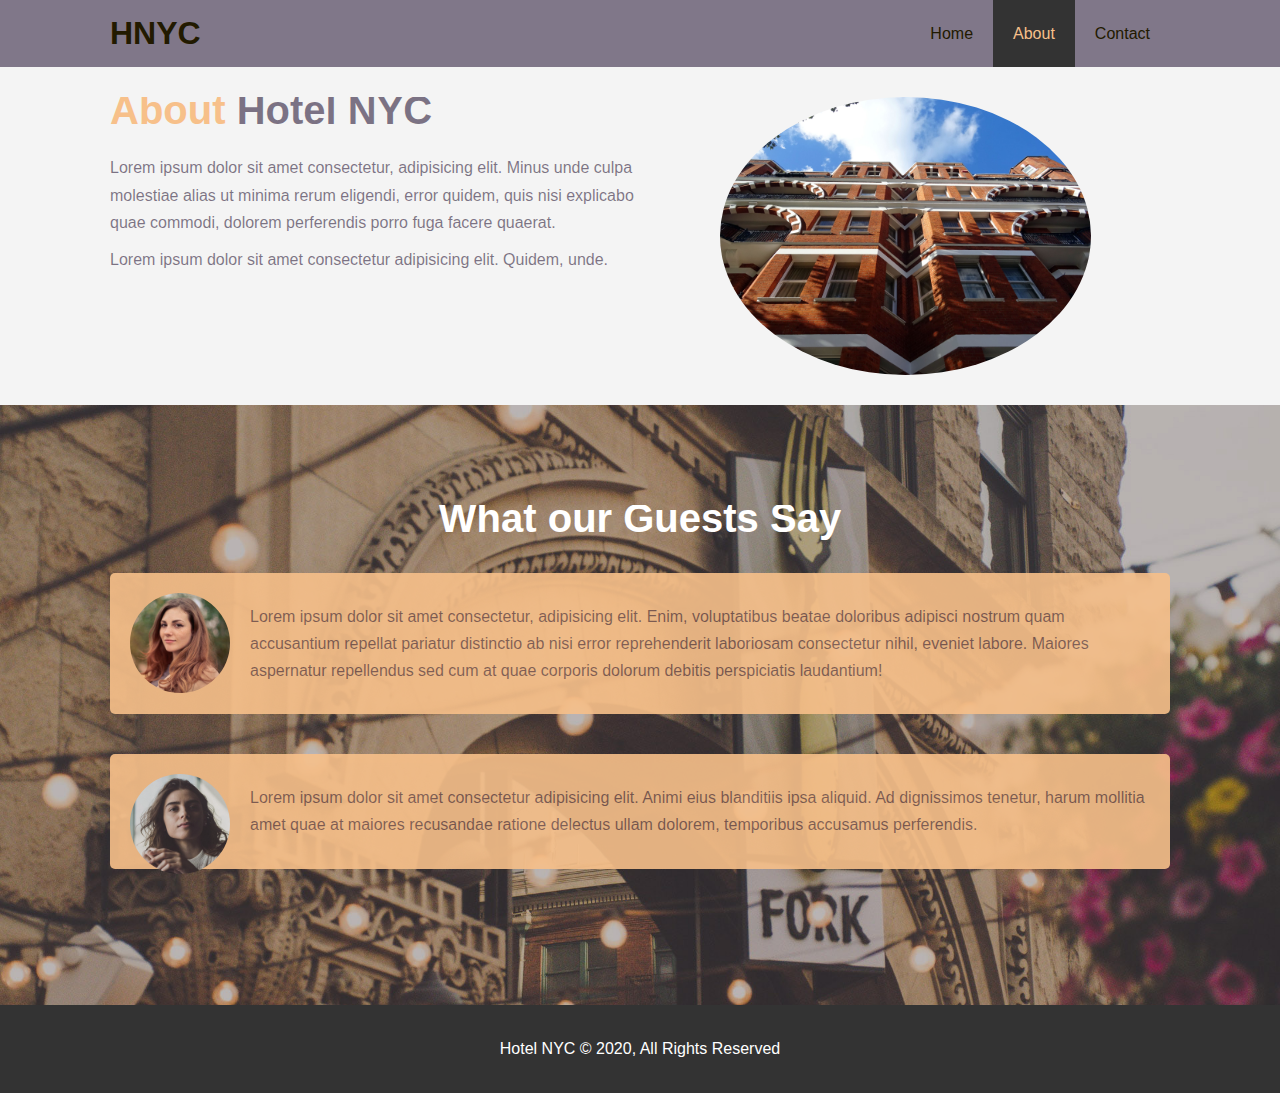
==== about.html @ 2163f50c "done with about page" ====
<!DOCTYPE html>
<html lang="en">
<head>
  <meta charset="UTF-8">
  <meta name="viewport" content="width=device-width, initial-scale=1.0">
  <meta http-equiv="X-UA-Compatible" content="ie=edge">
  <meta name="description" content="Welcome to the most modern hotel in New York City">
  <meta name="keywords" content="hotel, new york hotel, manhattan hotel">
  <link rel="stylesheet" href="css/style.css">
  <title>Hotel NYC | Welcome</title>
</head>
<body>
  <header>
    <nav id="navbar">
      <div class="container">
        <h1 class="logo"><a href="index.html">HNYC</a></h1>
        <ul>
          <li ><a href="index.html">Home</a></li>
          <li><a class="current" href="about.html">About</a></li>
          <li><a href="contact.html">Contact</a></li>
        </ul>
      </div>
    </nav>
  </header>

  <section id="about-info" class="bg-light padding-3">
    <div class="container">
      <div class="info-left">
        <h1 class="large-heading"><span class="text-primary">About</span> Hotel NYC</h1>
        <p>Lorem ipsum dolor sit amet consectetur, adipisicing elit. Minus unde culpa molestiae alias ut minima rerum eligendi, error quidem, quis nisi explicabo quae commodi, dolorem perferendis porro fuga facere quaerat.</p>
        <p>Lorem ipsum dolor sit amet consectetur adipisicing elit. Quidem, unde.</p>
      </div>

      <div class="info-right">
        <img src="./img/photo-2.jpg" alt="hotel">
      </div>
    </div>
  </section>

  <div class="clr"></div>

  <section id="testimonials" class="padding-3">
    <div class="container">
      <h2 class="large-heading">What our Guests Say</h2>
      <div class="testimonials bg-primary">
        <img src="./img/person-1.jpg" alt="Sam">
        <p>Lorem ipsum dolor sit amet consectetur, adipisicing elit. Enim, voluptatibus beatae doloribus adipisci nostrum quam accusantium repellat pariatur distinctio ab nisi error reprehenderit laboriosam consectetur nihil, eveniet labore. Maiores aspernatur repellendus sed cum at quae corporis dolorum debitis perspiciatis laudantium!</p>
      </div>
      <div class="testimonials bg-primary">
        <img src="./img/person-2.jpg" alt="Jen">
        <p>Lorem ipsum dolor sit amet consectetur adipisicing elit. Animi eius blanditiis ipsa aliquid. Ad dignissimos tenetur, harum mollitia amet quae at maiores recusandae ratione delectus ullam dolorem, temporibus accusamus perferendis.</p>
      </div>
    </div>
  </section>

  <footer id="main-footer">
    <p>Hotel NYC &copy; 2020, All Rights Reserved</p>
  </footer>
</body>
</html>
---- css/style.css ----
/* clear the default css for margin and padding */
* {
  margin: 0;
  padding: 0;
  box-sizing: border-box;
}

/* Main Styling */
html, body {
  font-family: -apple-system, BlinkMacSystemFont, 'Segoe UI', Roboto, Oxygen, Ubuntu, Cantarell, 'Open Sans', 'Helvetica Neue', sans-serif;
  line-height: 1.7em;
}

/* gets rid of the underline stuff for the different pages */
a {
  color: #1028;
  text-decoration: none;

}

/* adds padding between HNYC and (Home, About, and Contact) */
h1, h2, h3 {
  padding-bottom: 20px;
}

p {
  margin: 10px 0;
}

/* Reusable Classes */

/* add in overflow auto so it always show the background and doesnt go outside of it */
/* padding brings h1 and ul closer and the h1 is not right against the edge */
.container {
  margin: auto;
  max-width: 1100px;
  overflow: auto;
  padding: 0 20px;
}

.text-primary {
  color: #f7c08a;
}

.lead {
  font-size: 20px;
}

.btn {
  display: inline-block;
  font-size: 18px;
  color: white;
  background-color: #1028;
  padding: 13px 20px;
  border: none;
  cursor:pointer;
}

.btn:hover {
  background: #f7c08a;
  color: #1028;
}

.btn-light{
  background: #f4f4f4;
  color: #1028;
}

.bg-dark {
  background: #1028;
  color: #221a00;
}

.bg-light {
  background: #f4f4f4;
  color: #1028;
}
.bg-primary {
  background: #f7c08a;
  color: #1028;
}

.large-heading {
  font-size: 40px;
}
.clr {
  clear: both;
}
.padding-1 {padding: 10px 0;}
.padding-2 {padding: 20px 0;}
.padding-3 {padding: 30px 0;}
/* Navbar */

#navbar {
  background: #1028;
  color: #221a00;
  overflow: auto;
}
#navbar a {
  color: #221a00;
}

/* HNYC */
#navbar h1 {
  float: left;
  padding-top: 20px;
}

#navbar ul {
  list-style: none;
  float: right;
}

/* Home About Contact */
#navbar ul li {
  float: left;
}

#navbar ul li a {
  display: block;
  padding: 20px;
  text-align: center;
}

/* by adding the navbar a.current, makes that link look like its always hovered on */
#navbar ul li a:hover,
#navbar ul li a.current {
  background: #333;
  color: rgb(247, 192, 138);
}

/* Showcase */
#showcase {
  background: url("../img/showcase.jpeg") no-repeat center center/cover;
  height: 600px;
}

#showcase .showcase-content {
  color: #221a00;
  text-align: center;
  padding-top: 170px;
}

#showcase .showcase-content h1 {
  font-size: 60px;
  line-height: 1.2em;
}

#showcase .showcase-content p {
  padding-bottom: 20px;
  line-height: 1.7em;
}

/* Home Info */
#home-info {
  height: 400px;
}

#home-info .info-img{
  float: left;
  width: 50%;
  background: url('../img/photo-1.jpeg') no-repeat;
  min-height: 100%;
  /* opacity: 0.2; */
}

#home-info .info-content {
  float: right;
  width: 50%;
  height: 100%;
  text-align: center;
  padding: 50px 30px;
  overflow: hidden;
}

#home-info .info-content p {
  padding-bottom: 30px;
}

/* Features */
.box {
  float: left;
  width: 33.3%;
  padding: 50px;
  text-align: center;
}

.box i {
  margin-bottom: 10px;
}

/* About Info */
#about-info .info-right {
  float: right;
  width: 50%;
  min-height: 100%;
}

#about-info .info-right  img{
  display: block;
  width: 70%;
  margin: auto;
  border-radius: 50%;
}

#about-info .info-left {
  float: left;
  width: 50%;
  min-height: 100%;
}

/* Testimonials */
#testimonials {
  height: 600px;
  background: url('../img/test-bg.jpg') no-repeat center center/cover;
  padding-top: 100px;
}

#testimonials  h2 {
  color: white;
  text-align: center;
  padding-bottom: 40px;
}

#testimonials .testimonials img {
  width: 100px;
  float: left;
  margin-right: 20px;
  border-radius: 50%;
}

#testimonials .testimonials  {
  padding: 20px;
  margin-bottom: 40px;
  border-radius: 5px;
  opacity: 0.9;
}


/* Footer */
#main-footer {
  text-align: center;
  background: #333;
  color: white;
  padding: 20px;
}
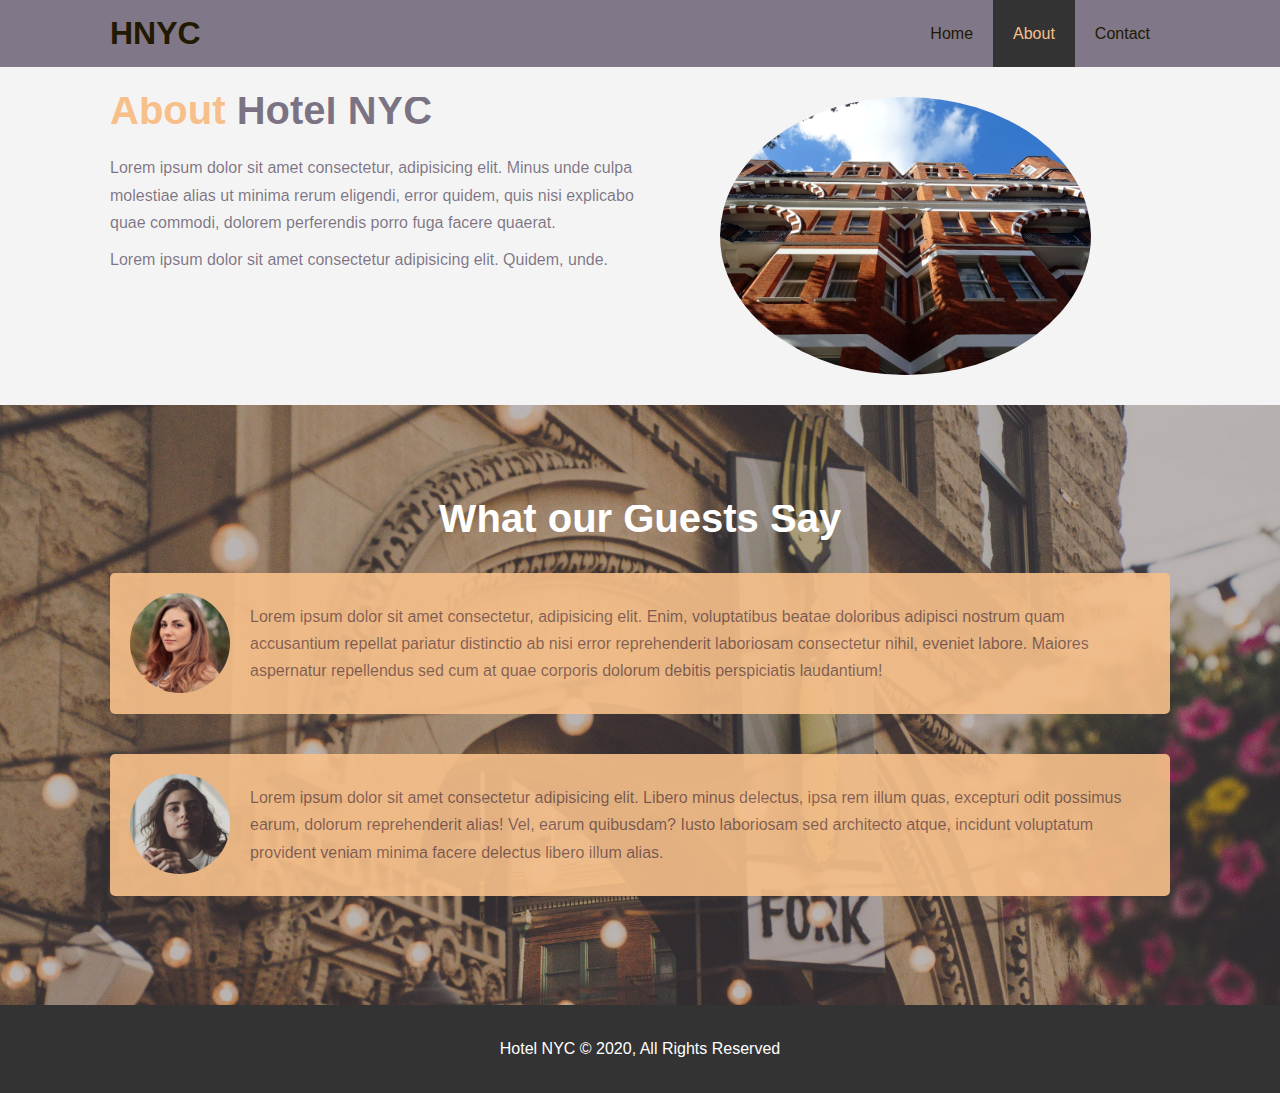
==== commit 4837d626: "completed contact page" ====
--- a/about.html
+++ b/about.html
@@ -42,13 +42,14 @@
   <section id="testimonials" class="padding-3">
     <div class="container">
       <h2 class="large-heading">What our Guests Say</h2>
-      <div class="testimonials bg-primary">
+      <div class="testimonial bg-primary">
         <img src="./img/person-1.jpg" alt="Sam">
         <p>Lorem ipsum dolor sit amet consectetur, adipisicing elit. Enim, voluptatibus beatae doloribus adipisci nostrum quam accusantium repellat pariatur distinctio ab nisi error reprehenderit laboriosam consectetur nihil, eveniet labore. Maiores aspernatur repellendus sed cum at quae corporis dolorum debitis perspiciatis laudantium!</p>
       </div>
-      <div class="testimonials bg-primary">
+
+      <div class="testimonial bg-primary">
         <img src="./img/person-2.jpg" alt="Jen">
-        <p>Lorem ipsum dolor sit amet consectetur adipisicing elit. Animi eius blanditiis ipsa aliquid. Ad dignissimos tenetur, harum mollitia amet quae at maiores recusandae ratione delectus ullam dolorem, temporibus accusamus perferendis.</p>
+        <p>Lorem ipsum dolor sit amet consectetur adipisicing elit. Libero minus delectus, ipsa rem illum quas, excepturi odit possimus earum, dolorum reprehenderit alias! Vel, earum quibusdam? Iusto laboriosam sed architecto atque, incidunt voluptatum provident veniam minima facere delectus libero illum alias.</p>
       </div>
     </div>
   </section>
--- a/css/style.css
+++ b/css/style.css
@@ -222,21 +222,49 @@
   padding-bottom: 40px;
 }
 
-#testimonials .testimonials img {
+#testimonials .testimonial img {
   width: 100px;
   float: left;
   margin-right: 20px;
   border-radius: 50%;
 }
 
-#testimonials .testimonials  {
+#testimonials .testimonial {
   padding: 20px;
   margin-bottom: 40px;
   border-radius: 5px;
   opacity: 0.9;
 }
 
-
+/* Contact Form */
+#contact-form .form-group {
+  margin-bottom: 20px;
+}
+
+#contact-form label {
+  display:block;
+  margin-bottom: 5px;
+}
+
+/* textarea border is darker than input so to make them all the same, use border: 1px offwhite solid */
+#contact-form input,
+#contact-form textarea {
+  width: 100%;
+  padding: 10px;
+  border: 1px #ddd solid;
+}
+
+/* make the text box for content of contact form bigger */
+#contact-form textarea {
+  height: 200px;
+}
+
+
+#contact-form input:focus,
+#contact-form textarea:focus {
+  outline: none;
+  border-color: #f7c08a;
+}
 /* Footer */
 #main-footer {
   text-align: center;
